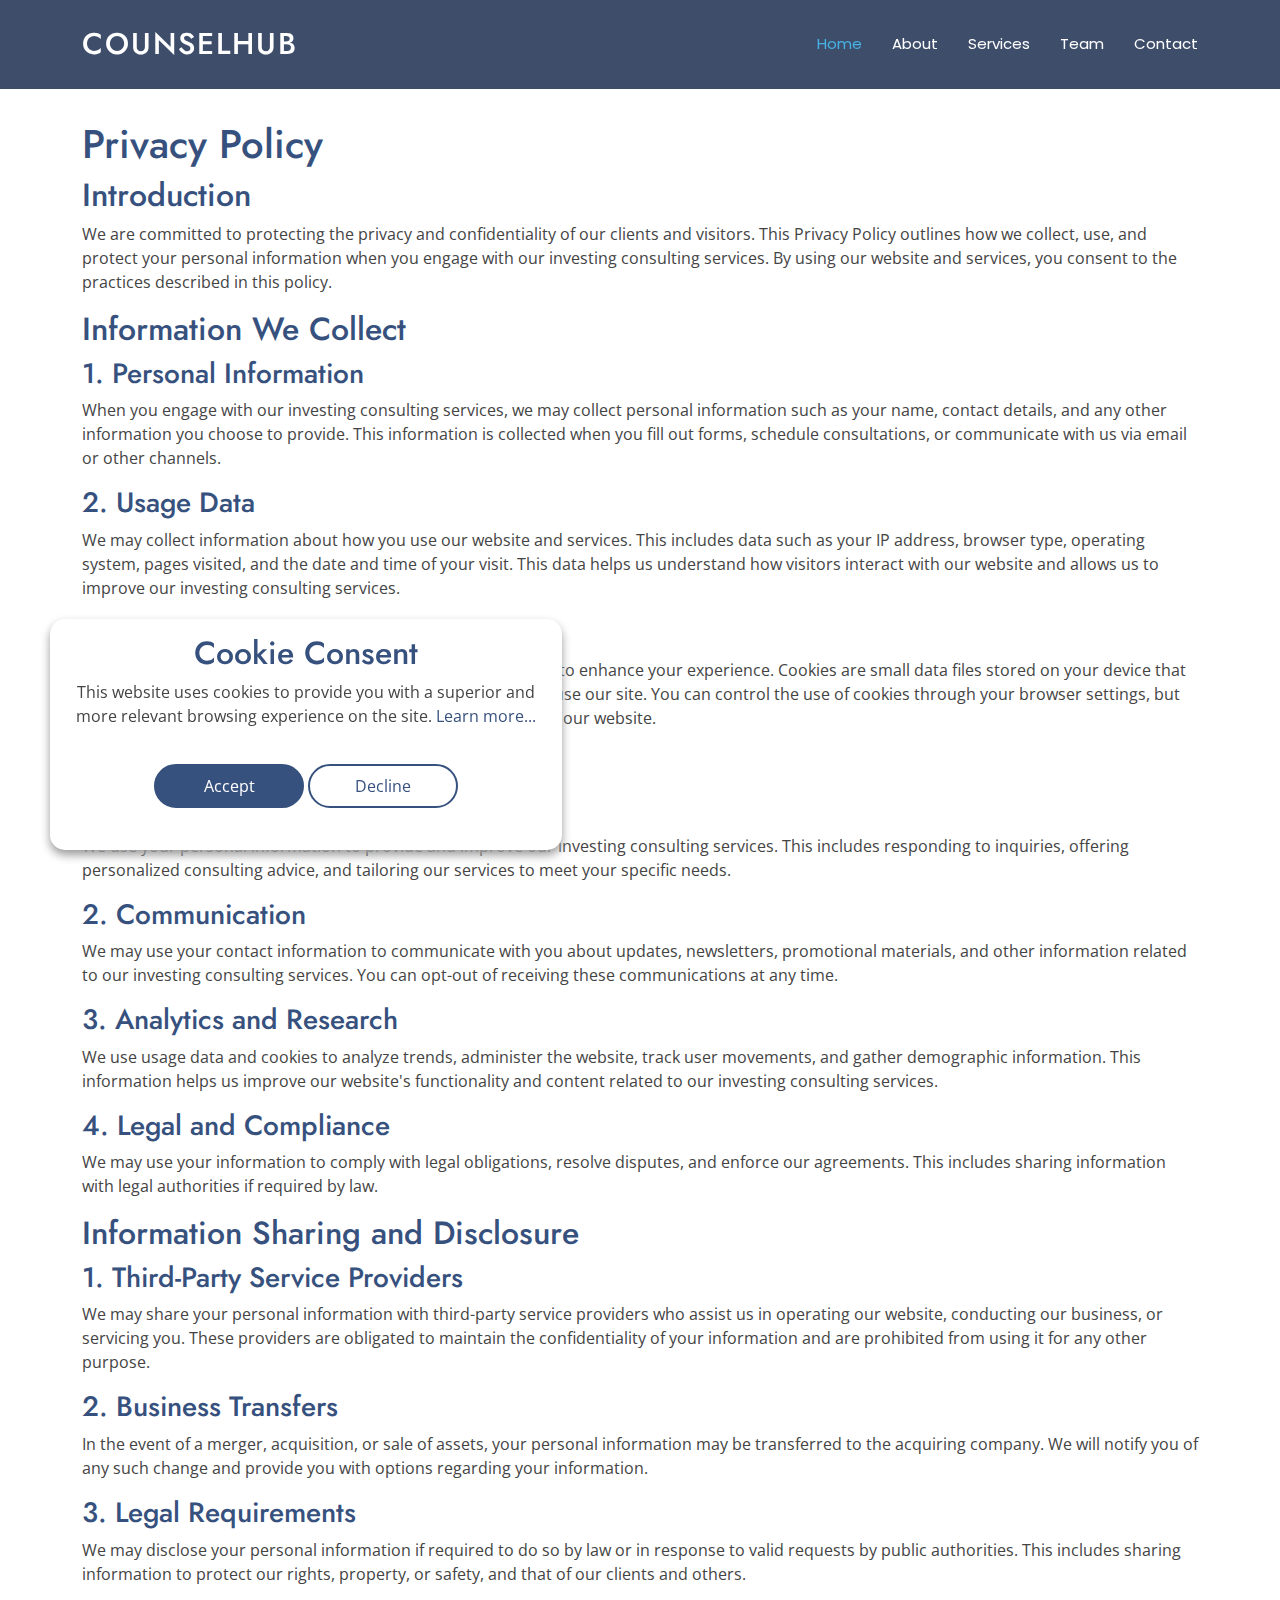
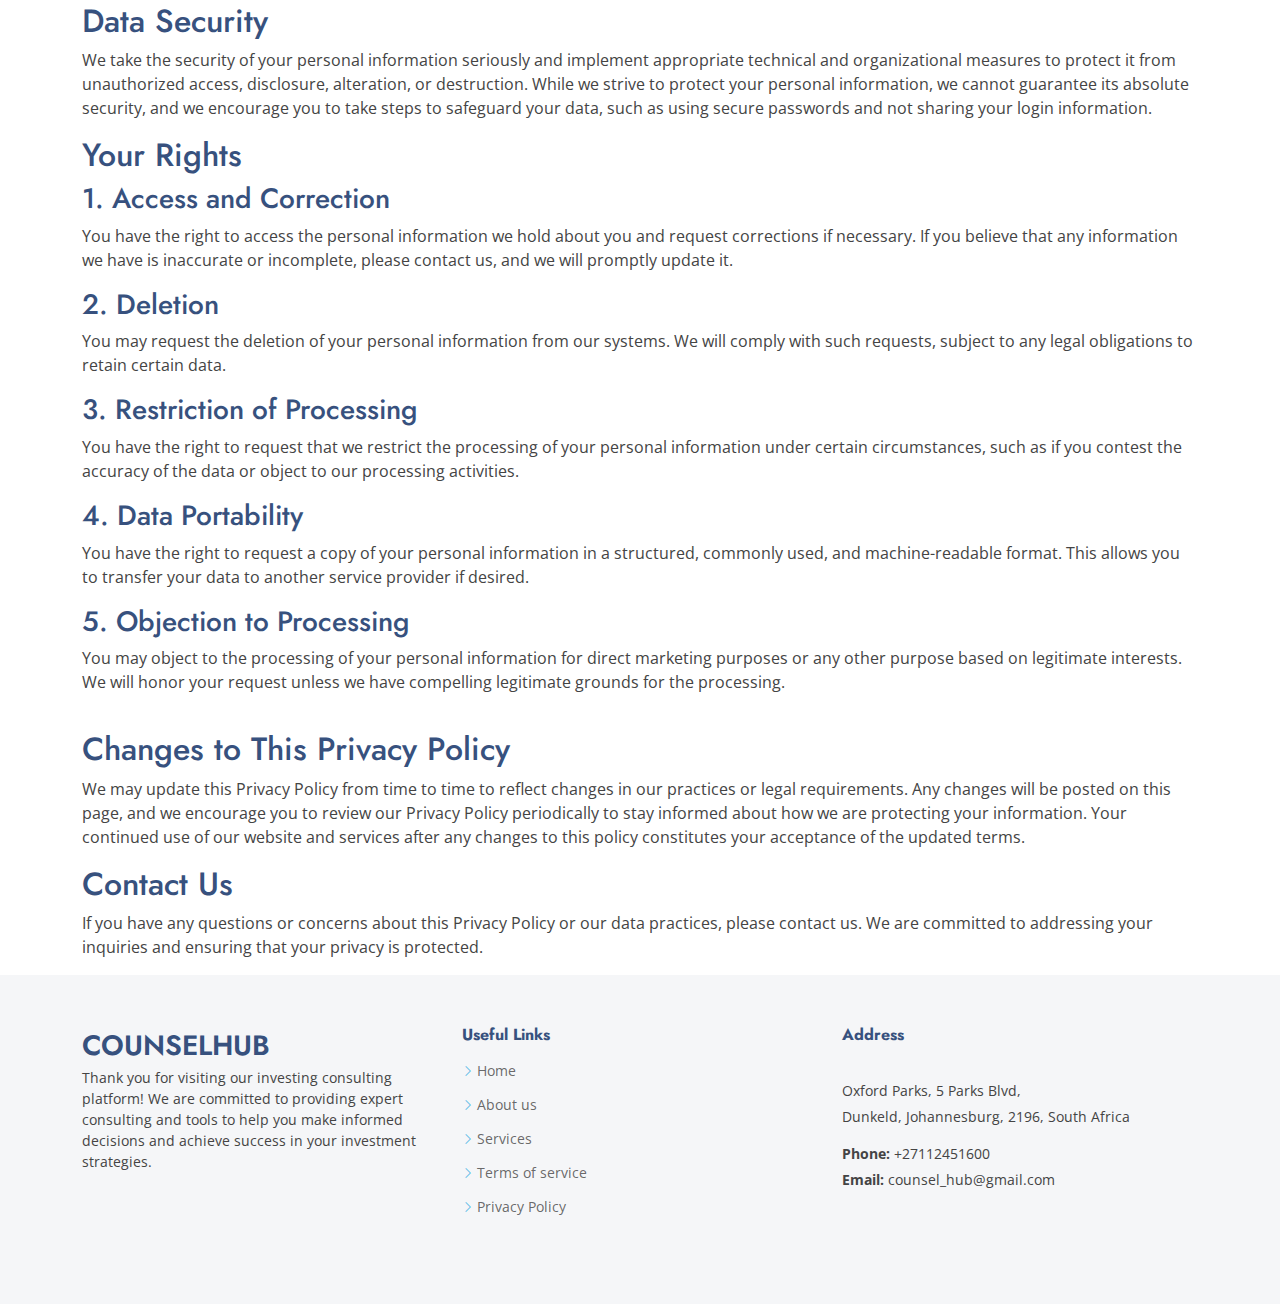
==== privacy-policy.html @ 0dfca49c "WIP" ====
<!DOCTYPE html>
<html lang="en">
    <head>
        <meta charset="utf-8" />
        <meta content="width=device-width, initial-scale=1.0" name="viewport" />
        <title>CounselHub</title>
        <meta name="description" content="" />
        <meta name="keywords" content="" />

        <!-- Favicons -->
        <link href="assets/img/favicon.png" rel="icon" />
        <link href="assets/img/apple-touch-icon.png" rel="apple-touch-icon" />

        <!-- Fonts -->
        <link href="https://fonts.googleapis.com" rel="preconnect" />
        <link href="https://fonts.gstatic.com" rel="preconnect" crossorigin />
        <link
            href="https://fonts.googleapis.com/css2?family=Open+Sans:ital,wght@0,300;0,400;0,500;0,600;0,700;0,800;1,300;1,400;1,500;1,600;1,700;1,800&family=Poppins:ital,wght@0,100;0,200;0,300;0,400;0,500;0,600;0,700;0,800;0,900;1,100;1,200;1,300;1,400;1,500;1,600;1,700;1,800;1,900&family=Jost:ital,wght@0,100;0,200;0,300;0,400;0,500;0,600;0,700;0,800;0,900;1,100;1,200;1,300;1,400;1,500;1,600;1,700;1,800;1,900&display=swap"
            rel="stylesheet"
        />

        <!-- Vendor CSS Files -->
        <link
            href="assets/vendor/bootstrap/css/bootstrap.min.css"
            rel="stylesheet"
        />
        <link
            href="assets/vendor/bootstrap-icons/bootstrap-icons.css"
            rel="stylesheet"
        />
        <link href="assets/vendor/aos/aos.css" rel="stylesheet" />
        <link
            href="assets/vendor/glightbox/css/glightbox.min.css"
            rel="stylesheet"
        />
        <link
            href="assets/vendor/swiper/swiper-bundle.min.css"
            rel="stylesheet"
        />

        <!-- Main CSS File -->
        <link href="assets/css/main.css" rel="stylesheet" />
    </head>

    <body class="index-page">
        <header
            id="header"
            class="header d-flex align-items-center fixed-top"
            style="background: rgba(40, 58, 90, 0.9)"
        >
            <div
                class="container-fluid container-xl position-relative d-flex align-items-center"
            >
                <a
                    href="index.html"
                    class="logo d-flex align-items-center me-auto"
                >
                    <h1 class="sitename">CounselHub</h1>
                </a>

                <nav id="navmenu" class="navmenu">
                    <ul>
                        <li><a href="#hero" class="active">Home</a></li>
                        <li><a href="#about">About</a></li>
                        <li><a href="#services">Services</a></li>
                        <li><a href="#team">Team</a></li>
                        <li><a href="#contact">Contact</a></li>
                    </ul>
                    <i class="mobile-nav-toggle d-xl-none bi bi-list"></i>
                </nav>
            </div>
        </header>
        <main>
            <article
                class="container additional-wrapper"
                style="margin-top: 100px"
            >
                <div class="page__content" style="padding: 20px 0px">
                    <h1>Privacy Policy</h1>
                    <h2>Introduction</h2>
                    <p>
                        We are committed to protecting the privacy and
                        confidentiality of our clients and visitors. This
                        Privacy Policy outlines how we collect, use, and protect
                        your personal information when you engage with our
                        investing consulting services. By using our website and
                        services, you consent to the practices described in this
                        policy.
                    </p>

                    <h2>Information We Collect</h2>
                    <h3>1. Personal Information</h3>
                    <p>
                        When you engage with our investing consulting services,
                        we may collect personal information such as your name,
                        contact details, and any other information you choose to
                        provide. This information is collected when you fill out
                        forms, schedule consultations, or communicate with us
                        via email or other channels.
                    </p>

                    <h3>2. Usage Data</h3>
                    <p>
                        We may collect information about how you use our website
                        and services. This includes data such as your IP
                        address, browser type, operating system, pages visited,
                        and the date and time of your visit. This data helps us
                        understand how visitors interact with our website and
                        allows us to improve our investing consulting services.
                    </p>

                    <h3>3. Cookies and Similar Technologies</h3>
                    <p>
                        Our website may use cookies and similar tracking
                        technologies to enhance your experience. Cookies are
                        small data files stored on your device that help us
                        remember your preferences and understand how you use our
                        site. You can control the use of cookies through your
                        browser settings, but disabling them may affect your
                        ability to use certain features of our website.
                    </p>

                    <h2>How We Use Your Information</h2>
                    <h3>1. Providing and Improving Services</h3>
                    <p>
                        We use your personal information to provide and improve
                        our investing consulting services. This includes
                        responding to inquiries, offering personalized
                        consulting advice, and tailoring our services to meet
                        your specific needs.
                    </p>

                    <h3>2. Communication</h3>
                    <p>
                        We may use your contact information to communicate with
                        you about updates, newsletters, promotional materials,
                        and other information related to our investing
                        consulting services. You can opt-out of receiving these
                        communications at any time.
                    </p>

                    <h3>3. Analytics and Research</h3>
                    <p>
                        We use usage data and cookies to analyze trends,
                        administer the website, track user movements, and gather
                        demographic information. This information helps us
                        improve our website's functionality and content related
                        to our investing consulting services.
                    </p>

                    <h3>4. Legal and Compliance</h3>
                    <p>
                        We may use your information to comply with legal
                        obligations, resolve disputes, and enforce our
                        agreements. This includes sharing information with legal
                        authorities if required by law.
                    </p>

                    <h2>Information Sharing and Disclosure</h2>
                    <h3>1. Third-Party Service Providers</h3>
                    <p>
                        We may share your personal information with third-party
                        service providers who assist us in operating our
                        website, conducting our business, or servicing you.
                        These providers are obligated to maintain the
                        confidentiality of your information and are prohibited
                        from using it for any other purpose.
                    </p>

                    <h3>2. Business Transfers</h3>
                    <p>
                        In the event of a merger, acquisition, or sale of
                        assets, your personal information may be transferred to
                        the acquiring company. We will notify you of any such
                        change and provide you with options regarding your
                        information.
                    </p>

                    <h3>3. Legal Requirements</h3>
                    <p>
                        We may disclose your personal information if required to
                        do so by law or in response to valid requests by public
                        authorities. This includes sharing information to
                        protect our rights, property, or safety, and that of our
                        clients and others.
                    </p>

                    <h2>Data Security</h2>
                    <p>
                        We take the security of your personal information
                        seriously and implement appropriate technical and
                        organizational measures to protect it from unauthorized
                        access, disclosure, alteration, or destruction. While we
                        strive to protect your personal information, we cannot
                        guarantee its absolute security, and we encourage you to
                        take steps to safeguard your data, such as using secure
                        passwords and not sharing your login information.
                    </p>

                    <h2>Your Rights</h2>
                    <h3>1. Access and Correction</h3>
                    <p>
                        You have the right to access the personal information we
                        hold about you and request corrections if necessary. If
                        you believe that any information we have is inaccurate
                        or incomplete, please contact us, and we will promptly
                        update it.
                    </p>

                    <h3>2. Deletion</h3>
                    <p>
                        You may request the deletion of your personal
                        information from our systems. We will comply with such
                        requests, subject to any legal obligations to retain
                        certain data.
                    </p>

                    <h3>3. Restriction of Processing</h3>
                    <p>
                        You have the right to request that we restrict the
                        processing of your personal information under certain
                        circumstances, such as if you contest the accuracy of
                        the data or object to our processing activities.
                    </p>

                    <h3>4. Data Portability</h3>
                    <p>
                        You have the right to request a copy of your personal
                        information in a structured, commonly used, and
                        machine-readable format. This allows you to transfer
                        your data to another service provider if desired.
                    </p>

                    <h3>5. Objection to Processing</h3>
                    <p>
                        You may object to the processing of your personal
                        information for direct marketing purposes or any other
                        purpose based on legitimate interests. We will honor
                        your request unless we have compelling legitimate
                        grounds for the processing.
                    </p>
                </div>

                <h2>Changes to This Privacy Policy</h2>
                <p>
                    We may update this Privacy Policy from time to time to
                    reflect changes in our practices or legal requirements. Any
                    changes will be posted on this page, and we encourage you to
                    review our Privacy Policy periodically to stay informed
                    about how we are protecting your information. Your continued
                    use of our website and services after any changes to this
                    policy constitutes your acceptance of the updated terms.
                </p>

                <h2>Contact Us</h2>
                <p>
                    If you have any questions or concerns about this Privacy
                    Policy or our data practices, please contact us. We are
                    committed to addressing your inquiries and ensuring that
                    your privacy is protected.
                </p>
            </article>
        </main>

        <footer id="footer" class="footer" style="background: #f5f6f8">
            <div class="container footer-top">
                <div class="row gy-4">
                    <div class="col-lg-4 col-md-6 footer-about">
                        <a href="index.html" class="d-flex align-items-center">
                            <span class="sitename">CounselHub</span>
                        </a>
                        <p>
                            Thank you for visiting our investing consulting
                            platform! We are committed to providing expert
                            consulting and tools to help you make informed
                            decisions and achieve success in your investment
                            strategies.
                        </p>
                    </div>

                    <div class="col-lg-4 col-md-4 footer-links">
                        <h4>Useful Links</h4>
                        <ul>
                            <li>
                                <i class="bi bi-chevron-right"></i>
                                <a href="index.html">Home</a>
                            </li>
                            <li>
                                <i class="bi bi-chevron-right"></i>
                                <a href="index.html#about">About us</a>
                            </li>
                            <li>
                                <i class="bi bi-chevron-right"></i>
                                <a href="index.html#services">Services</a>
                            </li>
                            <li>
                                <i class="bi bi-chevron-right"></i>
                                <a href="terms-of-use.html">Terms of service</a>
                            </li>
                            <li>
                                <i class="bi bi-chevron-right"></i>
                                <a href="privacy-policy.html">Privacy Policy</a>
                            </li>
                        </ul>
                    </div>

                    <div class="col-lg-4 col-md-4 footer-links">
                        <h4>Address</h4>
                        <div class="footer-contact pt-3">
                            <p>Oxford Parks, 5 Parks Blvd,</p>
                            <p>Dunkeld, Johannesburg, 2196, South Africa</p>
                            <p class="mt-3">
                                <strong>Phone:</strong>
                                <span>+27112451600</span>
                            </p>
                            <p>
                                <strong>Email:</strong>
                                <span>counsel_hub@gmail.com</span>
                            </p>
                        </div>
                    </div>
                </div>
            </div>
        </footer>

        <!-- Scroll Top -->
        <a
            href="#"
            id="scroll-top"
            class="scroll-top d-flex align-items-center justify-content-center"
            ><i class="bi bi-arrow-up-short"></i
        ></a>

        <!-- Preloader -->
        <div id="preloader"></div>

        <!-- Cookie banner -->
        <div class="cookie-wrapper show">
            <div>
                <i class="bx bx-cookie"></i>
                <h2 style="text-align: center">Cookie Consent</h2>
            </div>

            <div class="data">
                <p>
                    This website uses cookies to provide you with a superior and
                    more relevant browsing experience on the site.
                    <a href="privacy-policy.html">Learn more...</a>
                </p>
            </div>

            <div class="buttons">
                <button class="cookie-button" id="acceptBtn">Accept</button>
                <button class="cookie-button" id="declineBtn">Decline</button>
            </div>
        </div>
        <!-- End Cookie banner -->

        <!-- Vendor JS Files -->
        <script src="assets/vendor/bootstrap/js/bootstrap.bundle.min.js"></script>
        <script src="assets/vendor/php-email-form/validate.js"></script>
        <script src="assets/vendor/aos/aos.js"></script>
        <script src="assets/vendor/glightbox/js/glightbox.min.js"></script>
        <script src="assets/vendor/swiper/swiper-bundle.min.js"></script>
        <script src="assets/vendor/waypoints/noframework.waypoints.js"></script>
        <script src="assets/vendor/imagesloaded/imagesloaded.pkgd.min.js"></script>
        <script src="assets/vendor/isotope-layout/isotope.pkgd.min.js"></script>

        <!-- Main JS File -->
        <script src="assets/js/main.js"></script>
        <script src="assets/js/cookiebanner.js"></script>
    </body>
</html>
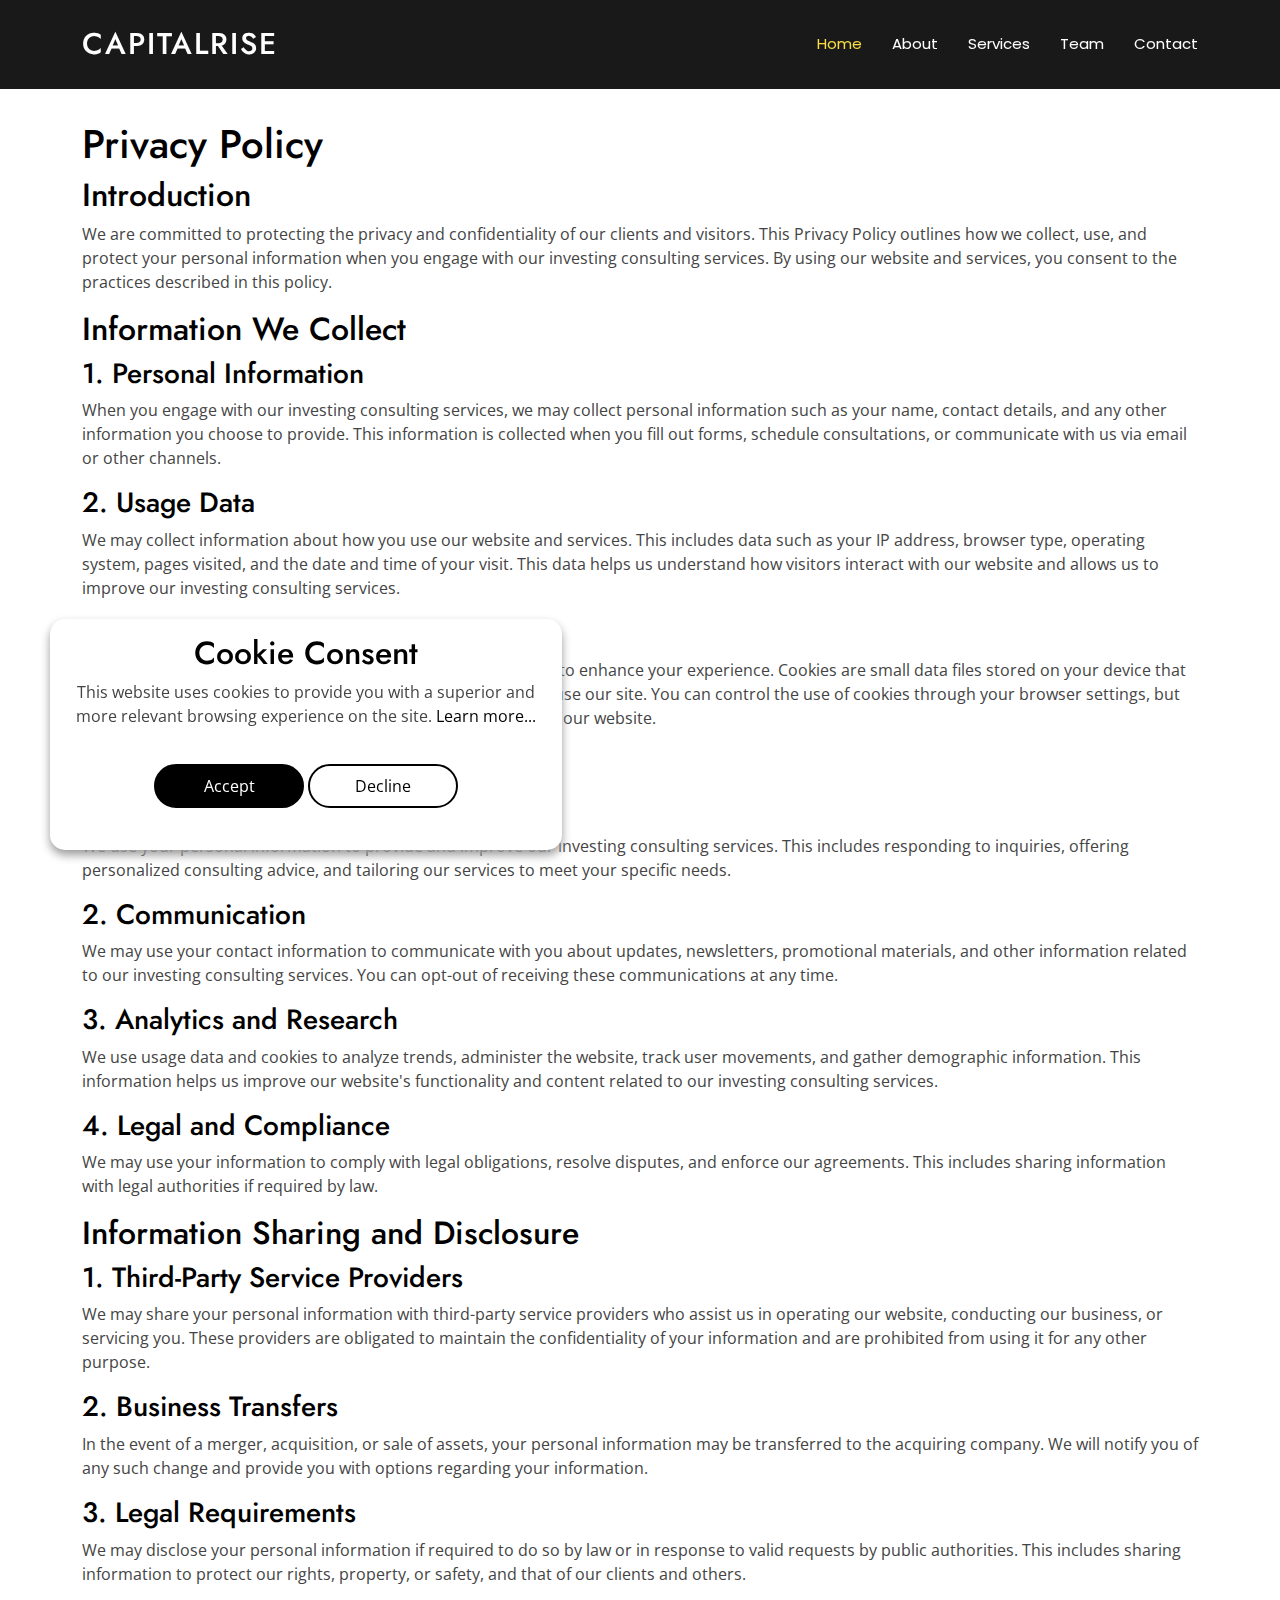
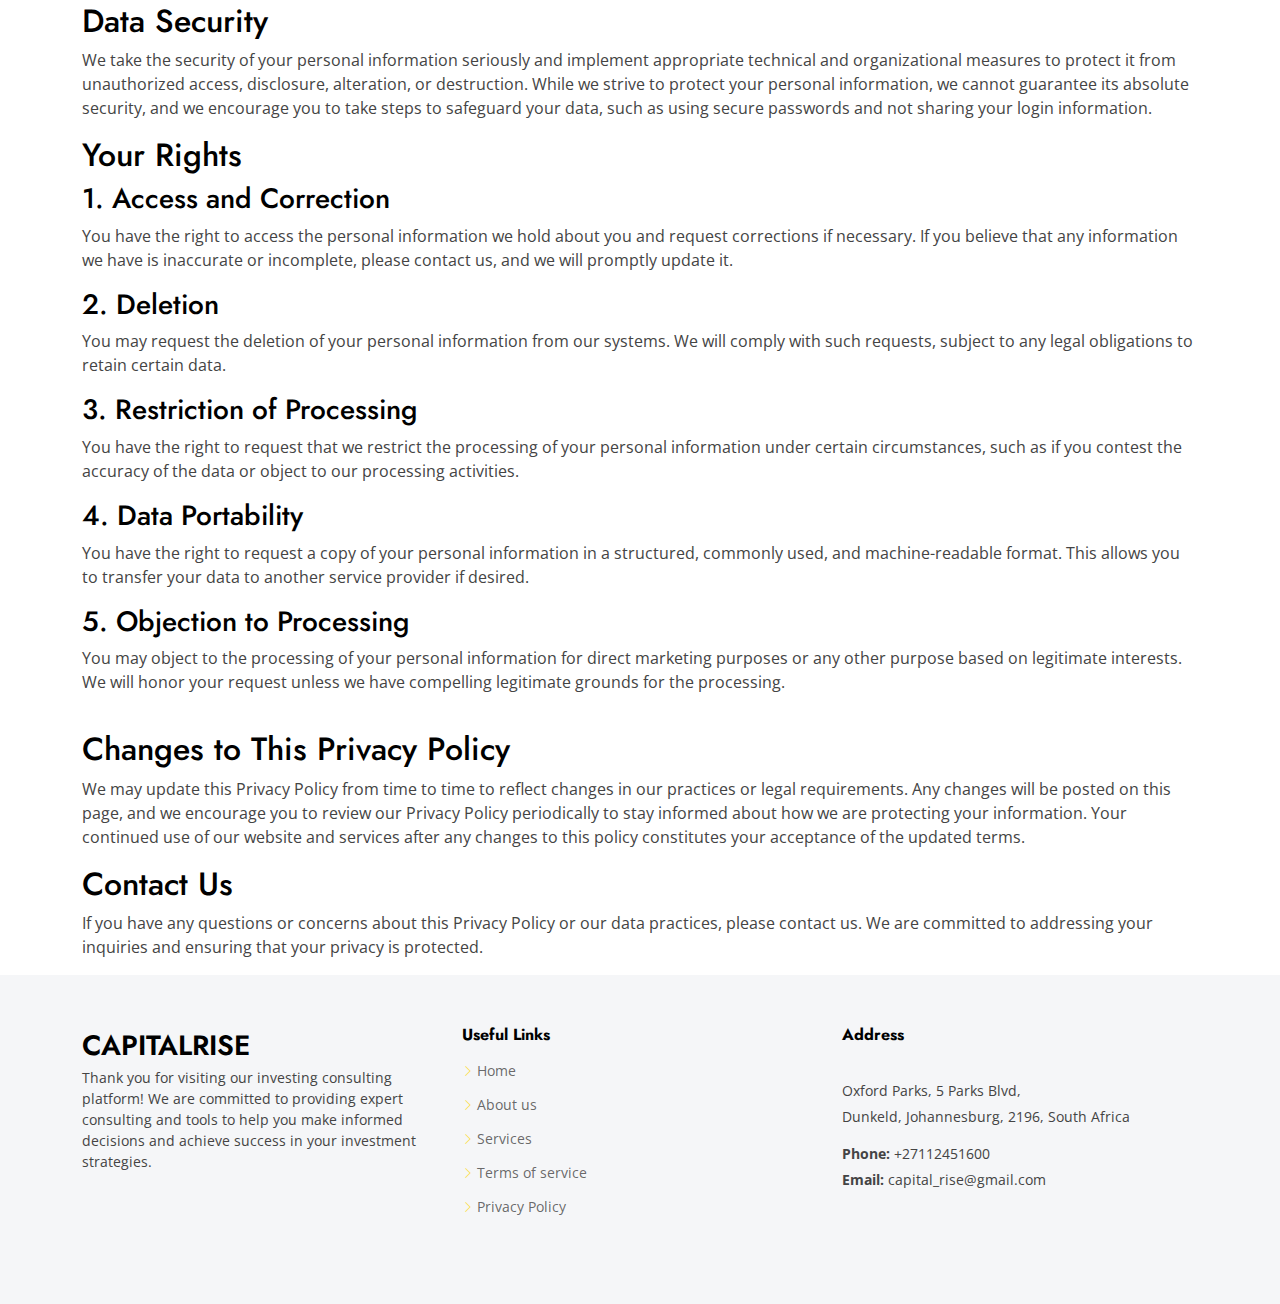
==== commit 00dec79a: "WIP" ====
--- a/privacy-policy.html
+++ b/privacy-policy.html
@@ -3,7 +3,7 @@
     <head>
         <meta charset="utf-8" />
         <meta content="width=device-width, initial-scale=1.0" name="viewport" />
-        <title>CounselHub</title>
+        <title>CapitalRise</title>
         <meta name="description" content="" />
         <meta name="keywords" content="" />
 
@@ -46,7 +46,7 @@
         <header
             id="header"
             class="header d-flex align-items-center fixed-top"
-            style="background: rgba(40, 58, 90, 0.9)"
+            style="background: rgb(0 0 0 / 90%)"
         >
             <div
                 class="container-fluid container-xl position-relative d-flex align-items-center"
@@ -55,7 +55,7 @@
                     href="index.html"
                     class="logo d-flex align-items-center me-auto"
                 >
-                    <h1 class="sitename">CounselHub</h1>
+                    <h1 class="sitename">CapitalRise</h1>
                 </a>
 
                 <nav id="navmenu" class="navmenu">
@@ -267,7 +267,7 @@
                 <div class="row gy-4">
                     <div class="col-lg-4 col-md-6 footer-about">
                         <a href="index.html" class="d-flex align-items-center">
-                            <span class="sitename">CounselHub</span>
+                            <span class="sitename">CapitalRise </span>
                         </a>
                         <p>
                             Thank you for visiting our investing consulting
@@ -315,7 +315,7 @@
                             </p>
                             <p>
                                 <strong>Email:</strong>
-                                <span>counsel_hub@gmail.com</span>
+                                <span>capital_rise@gmail.com</span>
                             </p>
                         </div>
                     </div>
--- a/assets/css/main.css
+++ b/assets/css/main.css
@@ -11,8 +11,8 @@
 :root {
     --background-color: #ffffff; /* Background color for the entire website, including individual sections */
     --default-color: #444444; /* Default color used for the majority of the text content across the entire website */
-    --heading-color: #37517e; /* Color for headings, subheadings and title throughout the website */
-    --accent-color: #47b2e4; /* Accent color that represents your brand on the website. It's used for buttons, links, and other elements that need to stand out */
+    --heading-color: #000; /* Color for headings, subheadings and title throughout the website */
+    --accent-color: #fbde44ff; /* Accent color that represents your brand on the website. It's used for buttons, links, and other elements that need to stand out */
     --surface-color: #ffffff; /* The surface color is used as a background of boxed elements within sections, such as cards, icon boxes, or other elements that require a visual separation from the global background. */
     --contrast-color: #ffffff; /* Contrast color for text, ensuring readability against backgrounds of accent, heading, or default colors. */
 }
@@ -20,11 +20,11 @@
 /* Nav Menu Colors - The following color variables are used specifically for the navigation menu. They are separate from the global colors to allow for more customization options */
 :root {
     --nav-color: #ffffff; /* The default color of the main navmenu links */
-    --nav-hover-color: #47b2e4; /* Applied to main navmenu links when they are hovered over or active */
+    --nav-hover-color: #fbde44ff; /* Applied to main navmenu links when they are hovered over or active */
     --nav-mobile-background-color: #ffffff; /* Used as the background color for mobile navigation menu */
     --nav-dropdown-background-color: #ffffff; /* Used as the background color for dropdown items that appear when hovering over primary navigation items */
     --nav-dropdown-color: #444444; /* Used for navigation links of the dropdown items in the navigation menu. */
-    --nav-dropdown-hover-color: #47b2e4; /* Similar to --nav-hover-color, this color is applied to dropdown navigation links when they are hovered over. */
+    --nav-dropdown-hover-color: #fbde44ff; /* Similar to --nav-hover-color, this color is applied to dropdown navigation links when they are hovered over. */
 }
 
 /* Color Presets - These classes override global colors when applied to any section or element, providing reuse of the sam color scheme. */
@@ -35,7 +35,7 @@
 }
 
 .dark-background {
-    --background-color: #37517e;
+    --background-color: #000;
     --default-color: #ffffff;
     --heading-color: #ffffff;
     --surface-color: #4668a2;
@@ -204,7 +204,7 @@
 /* Index Page Header on Scroll
 ------------------------------*/
 .index-page.scrolled .header {
-    --background-color: rgba(40, 58, 90, 0.9);
+    --background-color: rgb(0 0 0 / 90%);
 }
 
 /*--------------------------------------------------------------
@@ -2116,12 +2116,12 @@
     display: none;
 }
 .cookie-wrapper header i {
-    color: #37517e;
+    color: #000;
     font-size: 32px;
     text-align: center;
 }
 .cookie-wrapper header h2 {
-    color: #37517e;
+    color: #000;
     font-weight: 500;
     text-align: center;
 }
@@ -2129,7 +2129,7 @@
     text-align: center;
 }
 .data p a {
-    color: #37517e;
+    color: #000;
     text-decoration: none;
     text-align: center !important;
 }
@@ -2141,10 +2141,10 @@
     text-align: center;
 }
 .buttons .cookie-button {
-    border: 2px solid #37517e;
+    border: 2px solid #000;
     color: #fff;
     padding: 8px 0;
-    background: #37517e;
+    background: #000;
     cursor: pointer;
     width: calc(100% / 2 - 10px);
     transition: all 0.2s ease;
@@ -2153,18 +2153,18 @@
 }
 .buttons #acceptBtn:hover {
     background-color: transparent;
-    color: #37517e;
+    color: #000;
 }
 #declineBtn {
     background-color: #fff;
-    color: #37517e;
+    color: #000;
     border-radius: 30px;
 }
 #declineBtn:hover {
-    background-color: #37517e;
+    background-color: #000;
     color: #fff;
 }
 #result {
-    color: #37517e;
+    color: #000;
     font-size: 14px;
 }
